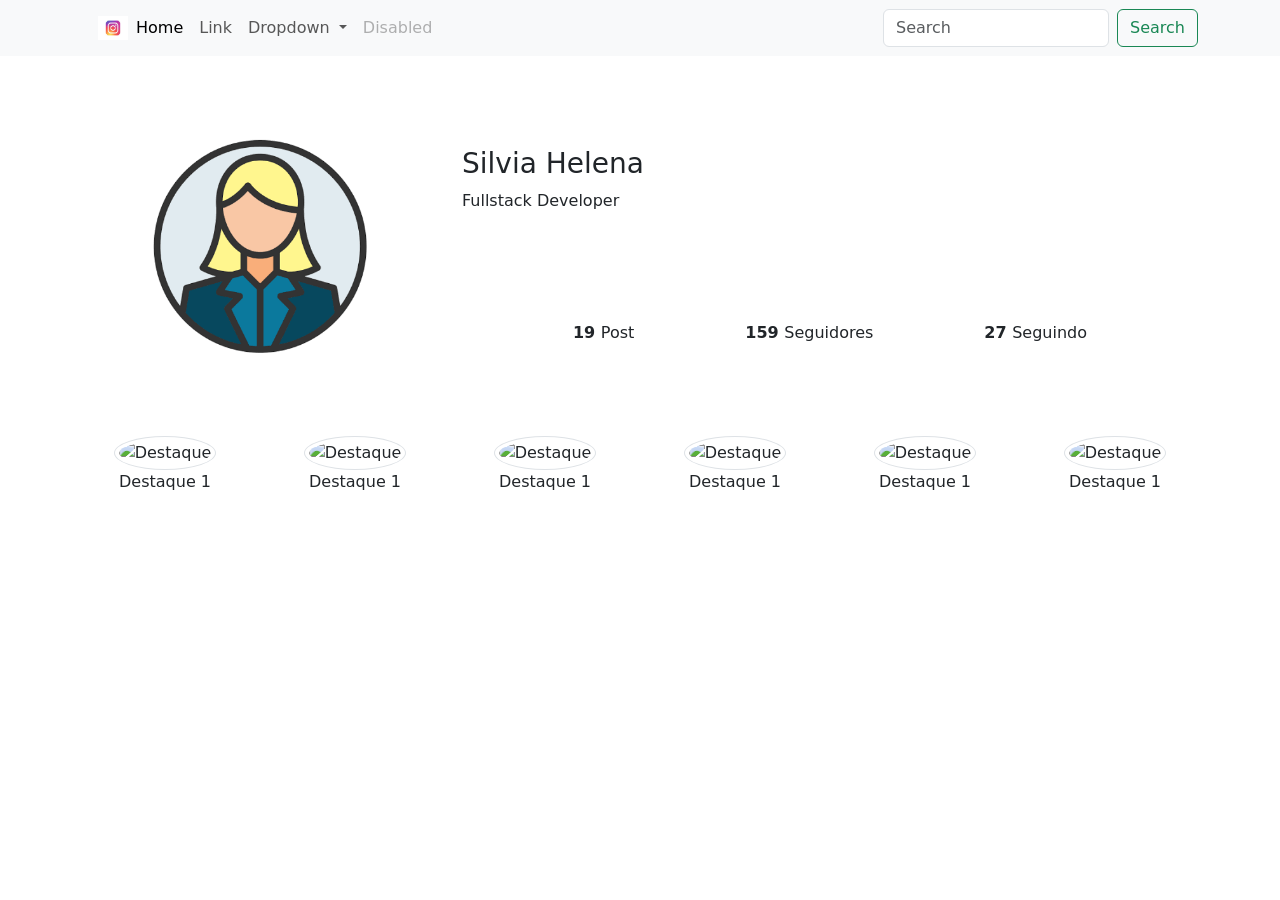
==== perfil.html @ bfb3c057 "continuaçao aula bootsttrap" ====
<!DOCTYPE html>
<html lang="en">
  <head>
    <meta charset="utf-8" />
    <meta name="viewport" content="width=device-width, initial-scale=1" />
    <title>Bootstrap demo</title>
    <link
      href="https://cdn.jsdelivr.net/npm/bootstrap@5.3.8/dist/css/bootstrap.min.css"
      rel="stylesheet"
      integrity="sha384-sRIl4kxILFvY47J16cr9ZwB07vP4J8+LH7qKQnuqkuIAvNWLzeN8tE5YBujZqJLB"
      crossorigin="anonymous"
    />
  </head>
  <body>
    
    <nav class="navbar navbar-expand-lg bg-body-tertiary">
      <div class="container">
        <a class="navbar-brand" href="#"></a
        ><img
          src="icone instagram.jpg"
          alt="Bootstrap"
          width="30"
          height="24"
        />
        <button
          class="navbar-toggler"
          type="button"
          data-bs-toggle="collapse"
          data-bs-target="#navbarSupportedContent"
          aria-controls="navbarSupportedContent"
          aria-expanded="false"
          aria-label="Toggle navigation"
        >
          <span class="navbar-toggler-icon"></span>
        </button>
        <div class="collapse navbar-collapse" id="navbarSupportedContent">
          <ul class="navbar-nav me-auto mb-2 mb-lg-0">
            <li class="nav-item">
              <a class="nav-link active" aria-current="page" href="#">Home</a>
            </li>
            <li class="nav-item">
              <a class="nav-link" href="#">Link</a>
            </li>
            <li class="nav-item dropdown">
              <a
                class="nav-link dropdown-toggle"
                href="#"
                role="button"
                data-bs-toggle="dropdown"
                aria-expanded="false"
              >
                Dropdown
              </a>
              <ul class="dropdown-menu">
                <li><a class="dropdown-item" href="#">Action</a></li>
                <li><a class="dropdown-item" href="#">Another action</a></li>
                <li><hr class="dropdown-divider" /></li>
                <li>
                  <a class="dropdown-item" href="#">Something else here</a>
                </li>
              </ul>
            </li>
            <li class="nav-item">
              <a class="nav-link disabled" aria-disabled="true">Disabled</a>
            </li>
          </ul>
          <form class="d-flex" role="search">
            <input
              class="form-control me-2"
              type="search"
              placeholder="Search"
              aria-label="Search"
            />
            <button class="btn btn-outline-success" type="submit">
              Search
            </button>
          </form>
        </div>
      </div>
    </nav>
    <main>
      <div class="container">
        <div class="row">
          <div class="col-12 col-sm-4 p-5">
            <img
              src="mulher.png"
              alt="Foto de perfil"
              class="img-fluid"
            />
          </div>
          <div class="col-12 col-sm-8 d-flex justify-content-evenly flex-column">
            <div>
              <h3>Silvia Helena</h3>
      <p>Fullstack Developer</p>
    </div>
    <div class="d-flex justify-content-evenly">
      <div><span class="fw-bold">19 </span>Post</div>
      <div><span class="fw-bold">159 </span>Seguidores</div>
      <div><span class="fw-bold">27  </span>Seguindo</div>

            </div>
          </div>
        </div>
        <div class="row mt-sm-0">
          <div class="col-4 col-sm-3 col-md-2 text-center">
            <img
              src="https://placehold.co/500" alt="Destaque" class="img-thumbnail rounded-circle">
            <p class=="mt-2"> Destaque 1</p>
          </div>
          <div class="col-4 col-sm-3 col-md-2 text-center">
            <img
              src="https://placehold.co/500" alt="Destaque" class="img-thumbnail rounded-circle">
            <p class=="mt-2"> Destaque 1</p>
          </div>
          <div class="col-4 col-sm-3 col-md-2 text-center">
            <img
              src="https://placehold.co/500" alt="Destaque" class="img-thumbnail rounded-circle">
            <p class=="mt-2"> Destaque 1</p>
          </div>
          <div class="col-4 col-sm-3 col-md-2 text-center">
            <img
              src="https://placehold.co/500" alt="Destaque" class="img-thumbnail rounded-circle">
            <p class=="mt-2"> Destaque 1</p>
          </div>
          <div class="col-4 col-sm-3 col-md-2 text-center">
            <img
              src="https://placehold.co/500" alt="Destaque" class="img-thumbnail rounded-circle">
            <p class=="mt-2"> Destaque 1</p>
          </div>
          <div class="col-4 col-sm-3 col-md-2 text-center">
            <img
              src="https://placehold.co/500" alt="Destaque" class="img-thumbnail rounded-circle">
            <p class=="mt-2"> Destaque 1</p>
          </div>
        </div>
      </div>
    </main>
</html>
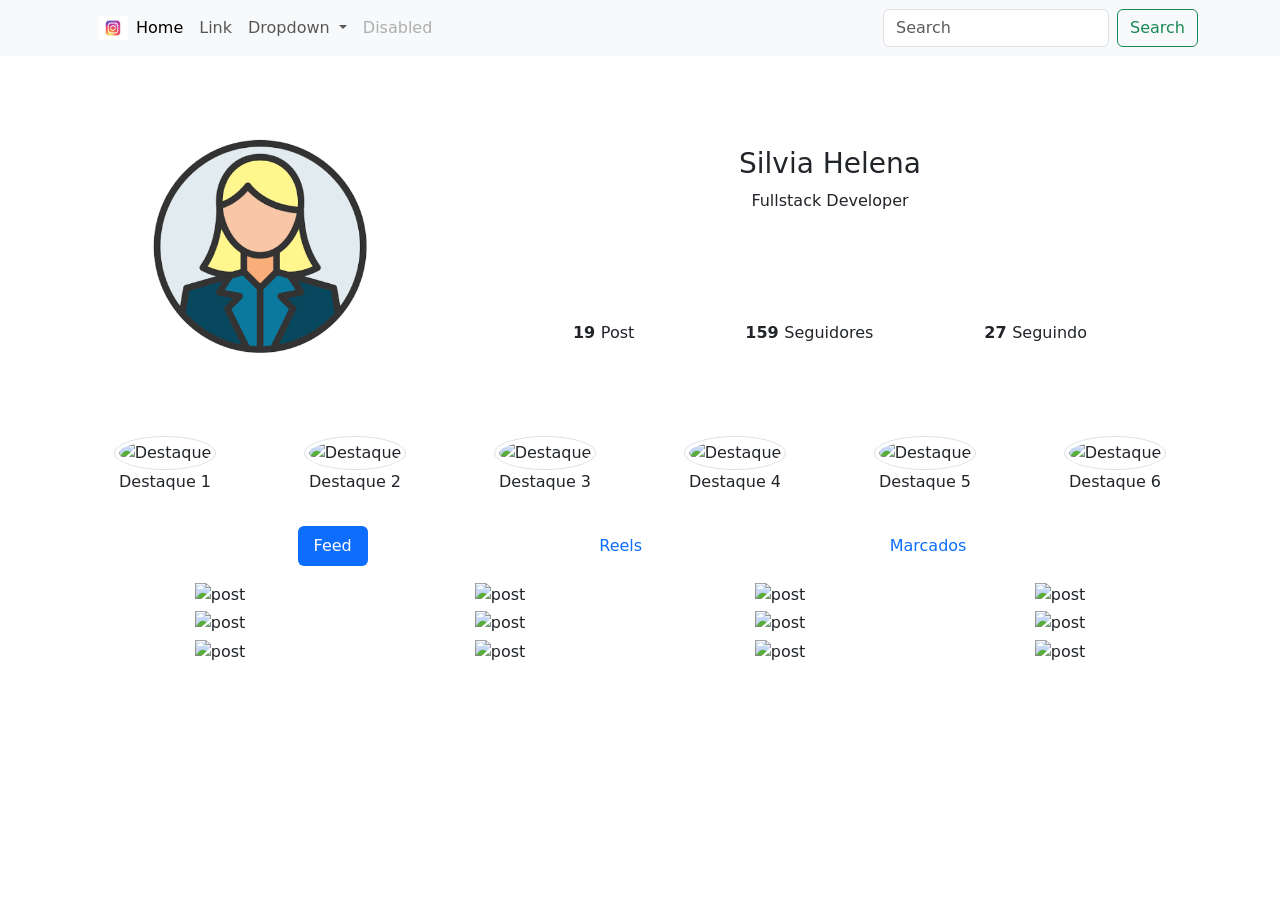
==== commit 6d4bc92e: "contunuaçao aula bootstrap2" ====
--- a/perfil.html
+++ b/perfil.html
@@ -1,138 +1,208 @@
 <!DOCTYPE html>
 <html lang="en">
-  <head>
+
+<head>
     <meta charset="utf-8" />
     <meta name="viewport" content="width=device-width, initial-scale=1" />
     <title>Bootstrap demo</title>
-    <link
-      href="https://cdn.jsdelivr.net/npm/bootstrap@5.3.8/dist/css/bootstrap.min.css"
-      rel="stylesheet"
-      integrity="sha384-sRIl4kxILFvY47J16cr9ZwB07vP4J8+LH7qKQnuqkuIAvNWLzeN8tE5YBujZqJLB"
-      crossorigin="anonymous"
-    />
-  </head>
-  <body>
-    
+    <link href="https://cdn.jsdelivr.net/npm/bootstrap@5.3.8/dist/css/bootstrap.min.css" rel="stylesheet"
+        integrity="sha384-sRIl4kxILFvY47J16cr9ZwB07vP4J8+LH7qKQnuqkuIAvNWLzeN8tE5YBujZqJLB" crossorigin="anonymous" />
+</head>
+
+<body class="text-center">
+
     <nav class="navbar navbar-expand-lg bg-body-tertiary">
-      <div class="container">
-        <a class="navbar-brand" href="#"></a
-        ><img
-          src="icone instagram.jpg"
-          alt="Bootstrap"
-          width="30"
-          height="24"
-        />
-        <button
-          class="navbar-toggler"
-          type="button"
-          data-bs-toggle="collapse"
-          data-bs-target="#navbarSupportedContent"
-          aria-controls="navbarSupportedContent"
-          aria-expanded="false"
-          aria-label="Toggle navigation"
-        >
-          <span class="navbar-toggler-icon"></span>
-        </button>
-        <div class="collapse navbar-collapse" id="navbarSupportedContent">
-          <ul class="navbar-nav me-auto mb-2 mb-lg-0">
-            <li class="nav-item">
-              <a class="nav-link active" aria-current="page" href="#">Home</a>
-            </li>
-            <li class="nav-item">
-              <a class="nav-link" href="#">Link</a>
-            </li>
-            <li class="nav-item dropdown">
-              <a
-                class="nav-link dropdown-toggle"
-                href="#"
-                role="button"
-                data-bs-toggle="dropdown"
-                aria-expanded="false"
-              >
-                Dropdown
-              </a>
-              <ul class="dropdown-menu">
-                <li><a class="dropdown-item" href="#">Action</a></li>
-                <li><a class="dropdown-item" href="#">Another action</a></li>
-                <li><hr class="dropdown-divider" /></li>
-                <li>
-                  <a class="dropdown-item" href="#">Something else here</a>
-                </li>
-              </ul>
-            </li>
-            <li class="nav-item">
-              <a class="nav-link disabled" aria-disabled="true">Disabled</a>
-            </li>
-          </ul>
-          <form class="d-flex" role="search">
-            <input
-              class="form-control me-2"
-              type="search"
-              placeholder="Search"
-              aria-label="Search"
-            />
-            <button class="btn btn-outline-success" type="submit">
-              Search
+        <div class="container">
+            <a class="navbar-brand" href="#"></a><img src="icone instagram.jpg" alt="Bootstrap" width="30"
+                height="24" />
+            <button class="navbar-toggler" type="button" data-bs-toggle="collapse"
+                data-bs-target="#navbarSupportedContent" aria-controls="navbarSupportedContent" aria-expanded="false"
+                aria-label="Toggle navigation">
+                <span class="navbar-toggler-icon"></span>
             </button>
-          </form>
+            <div class="collapse navbar-collapse" id="navbarSupportedContent">
+                <ul class="navbar-nav me-auto mb-2 mb-lg-0">
+                    <li class="nav-item">
+                        <a class="nav-link active" aria-current="page" href="#">Home</a>
+                    </li>
+                    <li class="nav-item">
+                        <a class="nav-link" href="#">Link</a>
+                    </li>
+                    <li class="nav-item dropdown">
+                        <a class="nav-link dropdown-toggle" href="#" role="button" data-bs-toggle="dropdown"
+                            aria-expanded="false">
+                            Dropdown
+                        </a>
+                        <ul class="dropdown-menu">
+                            <li><a class="dropdown-item" href="#">Action</a></li>
+                            <li><a class="dropdown-item" href="#">Another action</a></li>
+                            <li>
+                                <hr class="dropdown-divider" />
+                            </li>
+                            <li>
+                                <a class="dropdown-item" href="#">Something else here</a>
+                            </li>
+                        </ul>
+                    </li>
+                    <li class="nav-item">
+                        <a class="nav-link disabled" aria-disabled="true">Disabled</a>
+                    </li>
+                </ul>
+                <form class="d-flex" role="search">
+                    <input class="form-control me-2" type="search" placeholder="Search" aria-label="Search" />
+                    <button class="btn btn-outline-success" type="submit">
+                        Search
+                    </button>
+                </form>
+            </div>
         </div>
-      </div>
     </nav>
     <main>
-      <div class="container">
-        <div class="row">
-          <div class="col-12 col-sm-4 p-5">
-            <img
-              src="mulher.png"
-              alt="Foto de perfil"
-              class="img-fluid"
-            />
-          </div>
-          <div class="col-12 col-sm-8 d-flex justify-content-evenly flex-column">
-            <div>
-              <h3>Silvia Helena</h3>
-      <p>Fullstack Developer</p>
-    </div>
-    <div class="d-flex justify-content-evenly">
-      <div><span class="fw-bold">19 </span>Post</div>
-      <div><span class="fw-bold">159 </span>Seguidores</div>
-      <div><span class="fw-bold">27  </span>Seguindo</div>
-
-            </div>
-          </div>
-        </div>
-        <div class="row mt-sm-0">
-          <div class="col-4 col-sm-3 col-md-2 text-center">
-            <img
-              src="https://placehold.co/500" alt="Destaque" class="img-thumbnail rounded-circle">
-            <p class=="mt-2"> Destaque 1</p>
-          </div>
-          <div class="col-4 col-sm-3 col-md-2 text-center">
-            <img
-              src="https://placehold.co/500" alt="Destaque" class="img-thumbnail rounded-circle">
-            <p class=="mt-2"> Destaque 1</p>
-          </div>
-          <div class="col-4 col-sm-3 col-md-2 text-center">
-            <img
-              src="https://placehold.co/500" alt="Destaque" class="img-thumbnail rounded-circle">
-            <p class=="mt-2"> Destaque 1</p>
-          </div>
-          <div class="col-4 col-sm-3 col-md-2 text-center">
-            <img
-              src="https://placehold.co/500" alt="Destaque" class="img-thumbnail rounded-circle">
-            <p class=="mt-2"> Destaque 1</p>
-          </div>
-          <div class="col-4 col-sm-3 col-md-2 text-center">
-            <img
-              src="https://placehold.co/500" alt="Destaque" class="img-thumbnail rounded-circle">
-            <p class=="mt-2"> Destaque 1</p>
-          </div>
-          <div class="col-4 col-sm-3 col-md-2 text-center">
-            <img
-              src="https://placehold.co/500" alt="Destaque" class="img-thumbnail rounded-circle">
-            <p class=="mt-2"> Destaque 1</p>
-          </div>
-        </div>
-      </div>
+        <div class="container">
+            <div class="row">
+                <div class="col-12 col-sm-4 p-5">
+                    <img src="mulher.png" alt="Foto de perfil" class="img-fluid" />
+                </div>
+                <div class="col-12 col-sm-8 d-flex justify-content-evenly flex-column">
+                    <div>
+                        <h3>Silvia Helena</h3>
+                        <p>Fullstack Developer</p>
+                        
+                    </div>
+                    <div class="d-flex justify-content-evenly">
+                        <div><span class="fw-bold">19 </span>Post</div>
+                        <div><span class="fw-bold">159 </span>Seguidores</div>
+                        <div><span class="fw-bold">27 </span>Seguindo</div>
+
+                    </div>
+                </div>
+            </div>
+            <div class="row mt-sm-0 overflow-x-scroll flex-nowrap">
+                <div class="col-4 col-sm-3 col-md-2 text-center">
+                    <img src="https://placehold.co/500" alt="Destaque" class="img-thumbnail rounded-circle">
+                    <p class=="mt-2"> Destaque 1</p>
+                </div>
+                <div class="col-4 col-sm-3 col-md-2 text-center">
+                    <img src="https://placehold.co/500" alt="Destaque" class="img-thumbnail rounded-circle">
+                    <p class=="mt-2"> Destaque 2</p>
+                </div>
+                <div class="col-4 col-sm-3 col-md-2 text-center">
+                    <img src="https://placehold.co/500" alt="Destaque" class="img-thumbnail rounded-circle">
+                    <p class=="mt-2"> Destaque 3</p>
+                </div>
+                <div class="col-4 col-sm-3 col-md-2 text-center">
+                    <img src="https://placehold.co/500" alt="Destaque" class="img-thumbnail rounded-circle">
+                    <p class=="mt-2"> Destaque 4</p>
+                </div>
+                <div class="col-4 col-sm-3 col-md-2 text-center">
+                    <img src="https://placehold.co/500" alt="Destaque" class="img-thumbnail rounded-circle">
+                    <p class=="mt-2"> Destaque 5</p>
+                </div>
+                <div class="col-4 col-sm-3 col-md-2 text-center">
+                    <img src="https://placehold.co/500" alt="Destaque" class="img-thumbnail rounded-circle">
+                    <p class=="mt-2"> Destaque 6</p>
+
+                </div>
+                <div class="col-4 col-sm-3 col-md-2 text-center">
+                    <img src="https://placehold.co/500" alt="Destaque" class="img-thumbnail rounded-circle">
+                    <p class=="mt-2"> Destaque 7</p>
+
+                </div>
+                <div class="col-4 col-sm-3 col-md-2 text-center">
+                    <img src="https://placehold.co/500" alt="Destaque" class="img-thumbnail rounded-circle">
+                    <p class=="mt-2"> Destaque 8</p>
+
+                </div>
+                <div class="col-4 col-sm-3 col-md-2 text-center">
+                    <img src="https://placehold.co/500" alt="Destaque" class="img-thumbnail rounded-circle">
+                    <p class=="mt-2"> Destaque 9</p>
+
+                </div>
+                <div class="col-4 col-sm-3 col-md-2 text-center">
+                    <img src="https://placehold.co/500" alt="Destaque" class="img-thumbnail rounded-circle">
+                    <p class=="mt-2"> Destaque 10</p>
+
+                </div>
+            </div>
+            <ul class="nav nav-pills my-3 justify-content-evenly" id="pills-tab" role="tablist">
+                <li class="nav-item" role="presentation">
+                    <button class="nav-link active" id="pills-home-tab" data-bs-toggle="pill"
+                        data-bs-target="#pills-home" type="button" role="tab" aria-controls="pills-home"
+                        aria-selected="true">Feed</button>
+                </li>
+                <li class="nav-item" role="presentation">
+                    <button class="nav-link" id="pills-profile-tab" data-bs-toggle="pill"
+                        data-bs-target="#pills-profile" type="button" role="tab" aria-controls="pills-profile"
+                        aria-selected="false">Reels</button>
+                </li>
+                <li class="nav-item" role="presentation">
+                    <button class="nav-link" id="pills-contact-tab" data-bs-toggle="pill"
+                        data-bs-target="#pills-contact" type="button" role="tab" aria-controls="pills-contact"
+                        aria-selected="false">Marcados</button>
+                </li>
+
+            </ul>
+            <div class="tab-content" id="pills-tabContent">
+                <div class="tab-pane fade show active" id="pills-home" role="tabpanel" aria-labelledby="pills-home-tab"
+                    tabindex="0">
+                    <div class="row gy-1 gx-1">
+                        <div class="col-12 col-md-6 col-lg-3"><img src="https://placehold.co/400" alt="post"
+                                class="img-fluid"></div>
+                        <div class="col-12 col-md-6 col-lg-3"><img src="https://placehold.co/400" alt="post"
+                                class="img-fluid"></div>
+                        <div class="col-12 col-md-6 col-lg-3"><img src="https://placehold.co/400" alt="post"
+                                class="img-fluid"></div>
+                        <div class="col-12 col-md-6 col-lg-3"><img src="https://placehold.co/400" alt="post"
+                                class="img-fluid"></div>
+                        <div class="col-12 col-md-6 col-lg-3"><img src="https://placehold.co/400" alt="post"
+                                class="img-fluid"></div>
+                        <div class="col-12 col-md-6 col-lg-3"><img src="https://placehold.co/400" alt="post"
+                                class="img-fluid"></div>
+                        <div class="col-12 col-md-6 col-lg-3"><img src="https://placehold.co/400" alt="post"
+                                class="img-fluid"></div>
+                        <div class="col-12 col-md-6 col-lg-3"><img src="https://placehold.co/400" alt="post"
+                                class="img-fluid"></div>
+                        <div class="col-12 col-md-6 col-lg-3"><img src="https://placehold.co/400" alt="post"
+                                class="img-fluid"></div>
+                        <div class="col-12 col-md-6 col-lg-3"><img src="https://placehold.co/400" alt="post"
+                                class="img-fluid"></div>
+                        <div class="col-12 col-md-6 col-lg-3"><img src="https://placehold.co/400" alt="post"
+                                class="img-fluid"></div>
+                        <div class="col-12 col-md-6 col-lg-3"><img src="https://placehold.co/400" alt="post"
+                                class="img-fluid"></div>
+                    </div>
+                </div>
+            </div>
+            <div class="tab-pane fade" id="pills-profile" role="tabpanel" aria-labelledby="pills-profile-tab"
+                tabindex="0">
+                <div class="row gy-1 gx-1">
+                    <div class="col-4"><img src="https://placehold.co/500x800" alt="post" class="img-fluid"></div>
+                    <div class="col-4"><img src="https://placehold.co/500x800" alt="post" class="img-fluid"></div>
+                    <div class="col-4"><img src="https://placehold.co/500x800" alt="post" class="img-fluid"></div>
+                    <div class="col-4"><img src="https://placehold.co/500x800" alt="post" class="img-fluid"></div>
+                    <div class="col-4"><img src="https://placehold.co/500x800" alt="post" class="img-fluid"></div>
+                    <div class="col-4"><img src="https://placehold.co/500x800" alt="post" class="img-fluid"></div>
+                    <div class="col-4"><img src="https://placehold.co/500x800" alt="post" class="img-fluid"></div>
+                    <div class="col-4"><img src="https://placehold.co/500x800" alt="post" class="img-fluid"></div>
+                    <div class="col-4"><img src="https://placehold.co/500x800" alt="post" class="img-fluid"></div>
+                    <div class="col-4"><img src="https://placehold.co/500x800" alt="post" class="img-fluid"></div>
+                    <div class="col-4"><img src="https://placehold.co/500x800" alt="post" class="img-fluid"></div>
+                    <div class="col-4"><img src="https://placehold.co/500x800" alt="post" class="img-fluid"></div>
+                </div>
+                <div class="tab-pane fade" id="pills-contact" role="tabpanel" aria-labelledby="pills-contact-tab"
+                    tabindex="0">
+                </div>
+
+            </div>
+
     </main>
-</html>
+    <footer>
+        <!-- place footer here -->
+    </footer>
+    <!-- Bootstrap JavaScript Bundle (includes Popper) -->
+    <script src="https://cdn.jsdelivr.net/npm/bootstrap@5.3.8/dist/js/bootstrap.bundle.min.js"
+        integrity="sha384-FKyoEForCGlyvwx9Hj09JcYn3nv7wiPVlz7YYwJrWVcXK/BmnVDxM+D2scQbITxI"
+        crossorigin="anonymous"></script>
+</body>
+
+</html>
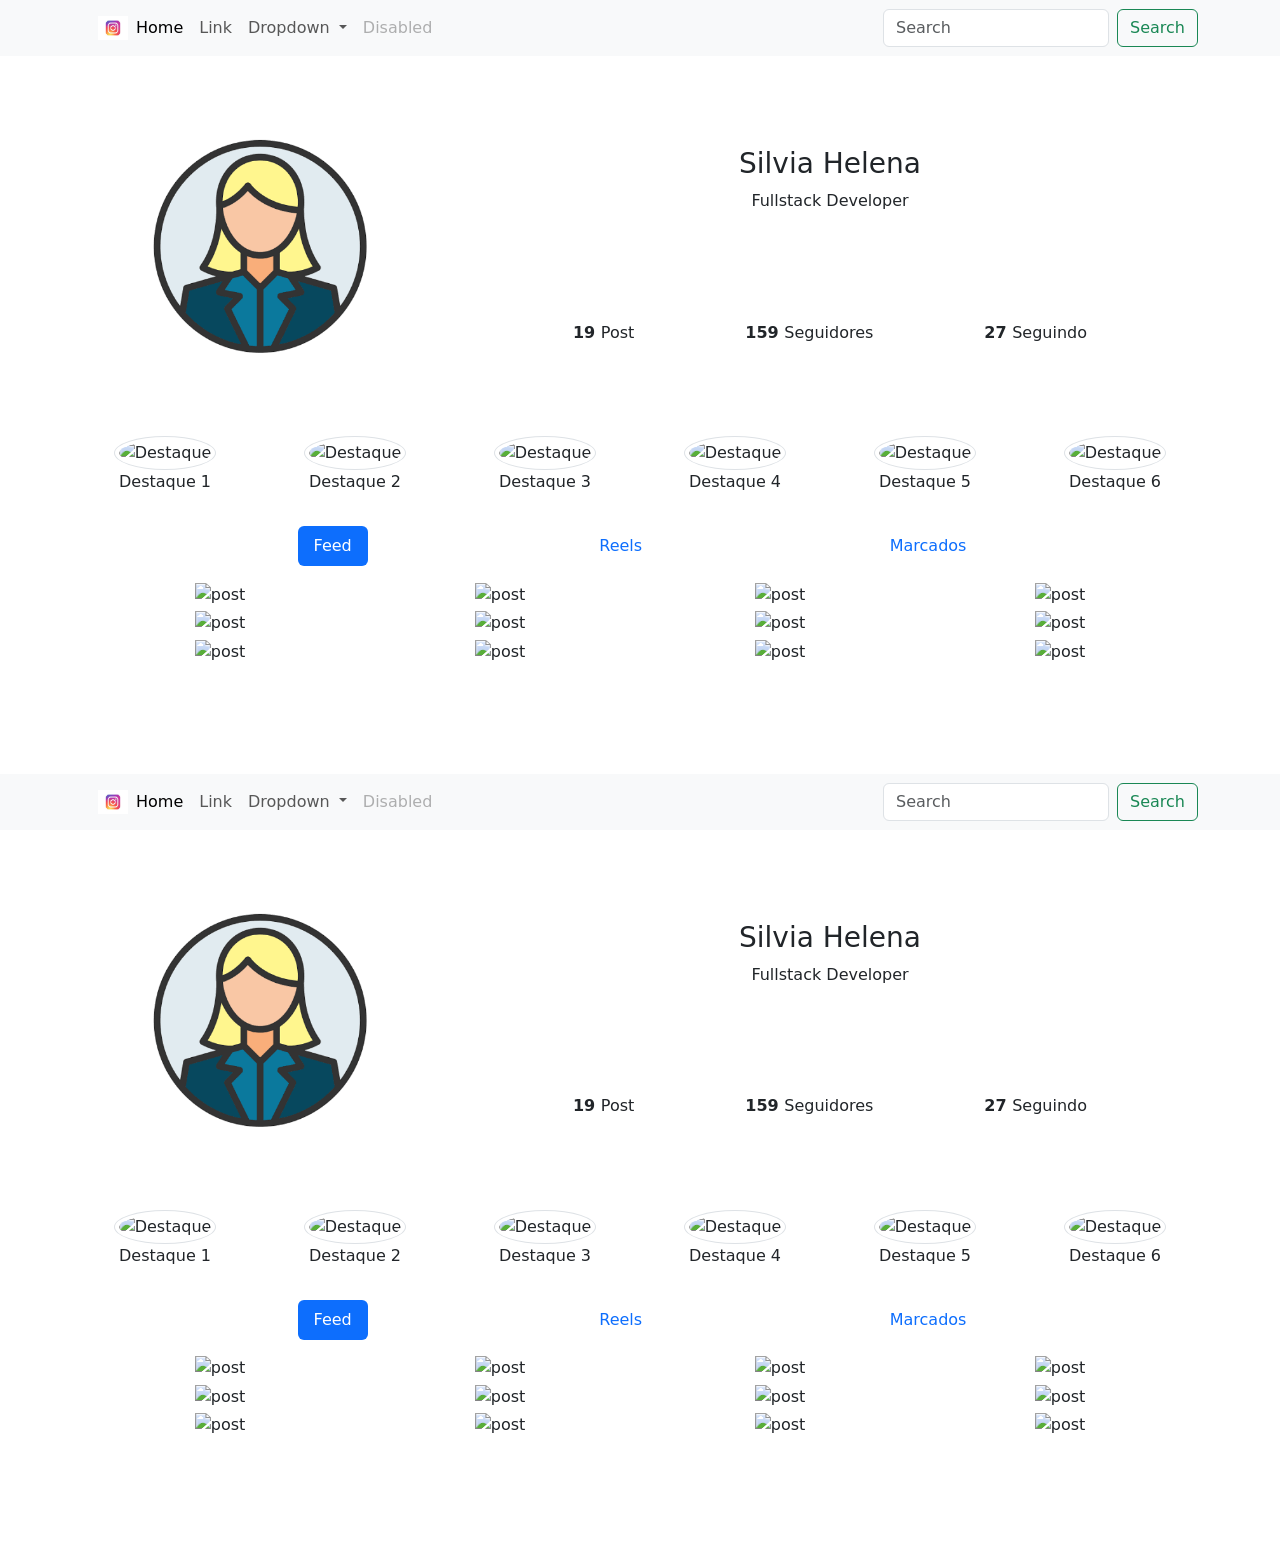
==== commit 8fa8b788: "Add navigation bar and profile section to perfil.html" ====
--- a/perfil.html
+++ b/perfil.html
@@ -203,6 +203,200 @@
     <script src="https://cdn.jsdelivr.net/npm/bootstrap@5.3.8/dist/js/bootstrap.bundle.min.js"
         integrity="sha384-FKyoEForCGlyvwx9Hj09JcYn3nv7wiPVlz7YYwJrWVcXK/BmnVDxM+D2scQbITxI"
         crossorigin="anonymous"></script>
+</body><body class="text-center">
+
+    <nav class="navbar navbar-expand-lg bg-body-tertiary">
+        <div class="container">
+            <a class="navbar-brand" href="#"></a><img src="icone instagram.jpg" alt="Bootstrap" width="30"
+                height="24" />
+            <button class="navbar-toggler" type="button" data-bs-toggle="collapse"
+                data-bs-target="#navbarSupportedContent" aria-controls="navbarSupportedContent" aria-expanded="false"
+                aria-label="Toggle navigation">
+                <span class="navbar-toggler-icon"></span>
+            </button>
+            <div class="collapse navbar-collapse" id="navbarSupportedContent">
+                <ul class="navbar-nav me-auto mb-2 mb-lg-0">
+                    <li class="nav-item">
+                        <a class="nav-link active" aria-current="page" href="#">Home</a>
+                    </li>
+                    <li class="nav-item">
+                        <a class="nav-link" href="#">Link</a>
+                    </li>
+                    <li class="nav-item dropdown">
+                        <a class="nav-link dropdown-toggle" href="#" role="button" data-bs-toggle="dropdown"
+                            aria-expanded="false">
+                            Dropdown
+                        </a>
+                        <ul class="dropdown-menu">
+                            <li><a class="dropdown-item" href="#">Action</a></li>
+                            <li><a class="dropdown-item" href="#">Another action</a></li>
+                            <li>
+                                <hr class="dropdown-divider" />
+                            </li>
+                            <li>
+                                <a class="dropdown-item" href="#">Something else here</a>
+                            </li>
+                        </ul>
+                    </li>
+                    <li class="nav-item">
+                        <a class="nav-link disabled" aria-disabled="true">Disabled</a>
+                    </li>
+                </ul>
+                <form class="d-flex" role="search">
+                    <input class="form-control me-2" type="search" placeholder="Search" aria-label="Search" />
+                    <button class="btn btn-outline-success" type="submit">
+                        Search
+                    </button>
+                </form>
+            </div>
+        </div>
+    </nav>
+    <main>
+        <div class="container">
+            <div class="row">
+                <div class="col-12 col-sm-4 p-5">
+                    <img src="mulher.png" alt="Foto de perfil" class="img-fluid" />
+                </div>
+                <div class="col-12 col-sm-8 d-flex justify-content-evenly flex-column">
+                    <div>
+                        <h3>Silvia Helena</h3>
+                        <p>Fullstack Developer</p>
+                        
+                    </div>
+                    <div class="d-flex justify-content-evenly">
+                        <div><span class="fw-bold">19 </span>Post</div>
+                        <div><span class="fw-bold">159 </span>Seguidores</div>
+                        <div><span class="fw-bold">27 </span>Seguindo</div>
+
+                    </div>
+                </div>
+            </div>
+            <div class="row mt-sm-0 overflow-x-scroll flex-nowrap">
+                <div class="col-4 col-sm-3 col-md-2 text-center">
+                    <img src="https://placehold.co/500" alt="Destaque" class="img-thumbnail rounded-circle">
+                    <p class=="mt-2"> Destaque 1</p>
+                </div>
+                <div class="col-4 col-sm-3 col-md-2 text-center">
+                    <img src="https://placehold.co/500" alt="Destaque" class="img-thumbnail rounded-circle">
+                    <p class=="mt-2"> Destaque 2</p>
+                </div>
+                <div class="col-4 col-sm-3 col-md-2 text-center">
+                    <img src="https://placehold.co/500" alt="Destaque" class="img-thumbnail rounded-circle">
+                    <p class=="mt-2"> Destaque 3</p>
+                </div>
+                <div class="col-4 col-sm-3 col-md-2 text-center">
+                    <img src="https://placehold.co/500" alt="Destaque" class="img-thumbnail rounded-circle">
+                    <p class=="mt-2"> Destaque 4</p>
+                </div>
+                <div class="col-4 col-sm-3 col-md-2 text-center">
+                    <img src="https://placehold.co/500" alt="Destaque" class="img-thumbnail rounded-circle">
+                    <p class=="mt-2"> Destaque 5</p>
+                </div>
+                <div class="col-4 col-sm-3 col-md-2 text-center">
+                    <img src="https://placehold.co/500" alt="Destaque" class="img-thumbnail rounded-circle">
+                    <p class=="mt-2"> Destaque 6</p>
+
+                </div>
+                <div class="col-4 col-sm-3 col-md-2 text-center">
+                    <img src="https://placehold.co/500" alt="Destaque" class="img-thumbnail rounded-circle">
+                    <p class=="mt-2"> Destaque 7</p>
+
+                </div>
+                <div class="col-4 col-sm-3 col-md-2 text-center">
+                    <img src="https://placehold.co/500" alt="Destaque" class="img-thumbnail rounded-circle">
+                    <p class=="mt-2"> Destaque 8</p>
+
+                </div>
+                <div class="col-4 col-sm-3 col-md-2 text-center">
+                    <img src="https://placehold.co/500" alt="Destaque" class="img-thumbnail rounded-circle">
+                    <p class=="mt-2"> Destaque 9</p>
+
+                </div>
+                <div class="col-4 col-sm-3 col-md-2 text-center">
+                    <img src="https://placehold.co/500" alt="Destaque" class="img-thumbnail rounded-circle">
+                    <p class=="mt-2"> Destaque 10</p>
+
+                </div>
+            </div>
+            <ul class="nav nav-pills my-3 justify-content-evenly" id="pills-tab" role="tablist">
+                <li class="nav-item" role="presentation">
+                    <button class="nav-link active" id="pills-home-tab" data-bs-toggle="pill"
+                        data-bs-target="#pills-home" type="button" role="tab" aria-controls="pills-home"
+                        aria-selected="true">Feed</button>
+                </li>
+                <li class="nav-item" role="presentation">
+                    <button class="nav-link" id="pills-profile-tab" data-bs-toggle="pill"
+                        data-bs-target="#pills-profile" type="button" role="tab" aria-controls="pills-profile"
+                        aria-selected="false">Reels</button>
+                </li>
+                <li class="nav-item" role="presentation">
+                    <button class="nav-link" id="pills-contact-tab" data-bs-toggle="pill"
+                        data-bs-target="#pills-contact" type="button" role="tab" aria-controls="pills-contact"
+                        aria-selected="false">Marcados</button>
+                </li>
+
+            </ul>
+            <div class="tab-content" id="pills-tabContent">
+                <div class="tab-pane fade show active" id="pills-home" role="tabpanel" aria-labelledby="pills-home-tab"
+                    tabindex="0">
+                    <div class="row gy-1 gx-1">
+                        <div class="col-12 col-md-6 col-lg-3"><img src="https://placehold.co/400" alt="post"
+                                class="img-fluid"></div>
+                        <div class="col-12 col-md-6 col-lg-3"><img src="https://placehold.co/400" alt="post"
+                                class="img-fluid"></div>
+                        <div class="col-12 col-md-6 col-lg-3"><img src="https://placehold.co/400" alt="post"
+                                class="img-fluid"></div>
+                        <div class="col-12 col-md-6 col-lg-3"><img src="https://placehold.co/400" alt="post"
+                                class="img-fluid"></div>
+                        <div class="col-12 col-md-6 col-lg-3"><img src="https://placehold.co/400" alt="post"
+                                class="img-fluid"></div>
+                        <div class="col-12 col-md-6 col-lg-3"><img src="https://placehold.co/400" alt="post"
+                                class="img-fluid"></div>
+                        <div class="col-12 col-md-6 col-lg-3"><img src="https://placehold.co/400" alt="post"
+                                class="img-fluid"></div>
+                        <div class="col-12 col-md-6 col-lg-3"><img src="https://placehold.co/400" alt="post"
+                                class="img-fluid"></div>
+                        <div class="col-12 col-md-6 col-lg-3"><img src="https://placehold.co/400" alt="post"
+                                class="img-fluid"></div>
+                        <div class="col-12 col-md-6 col-lg-3"><img src="https://placehold.co/400" alt="post"
+                                class="img-fluid"></div>
+                        <div class="col-12 col-md-6 col-lg-3"><img src="https://placehold.co/400" alt="post"
+                                class="img-fluid"></div>
+                        <div class="col-12 col-md-6 col-lg-3"><img src="https://placehold.co/400" alt="post"
+                                class="img-fluid"></div>
+                    </div>
+                </div>
+            </div>
+            <div class="tab-pane fade" id="pills-profile" role="tabpanel" aria-labelledby="pills-profile-tab"
+                tabindex="0">
+                <div class="row gy-1 gx-1">
+                    <div class="col-4"><img src="https://placehold.co/500x800" alt="post" class="img-fluid"></div>
+                    <div class="col-4"><img src="https://placehold.co/500x800" alt="post" class="img-fluid"></div>
+                    <div class="col-4"><img src="https://placehold.co/500x800" alt="post" class="img-fluid"></div>
+                    <div class="col-4"><img src="https://placehold.co/500x800" alt="post" class="img-fluid"></div>
+                    <div class="col-4"><img src="https://placehold.co/500x800" alt="post" class="img-fluid"></div>
+                    <div class="col-4"><img src="https://placehold.co/500x800" alt="post" class="img-fluid"></div>
+                    <div class="col-4"><img src="https://placehold.co/500x800" alt="post" class="img-fluid"></div>
+                    <div class="col-4"><img src="https://placehold.co/500x800" alt="post" class="img-fluid"></div>
+                    <div class="col-4"><img src="https://placehold.co/500x800" alt="post" class="img-fluid"></div>
+                    <div class="col-4"><img src="https://placehold.co/500x800" alt="post" class="img-fluid"></div>
+                    <div class="col-4"><img src="https://placehold.co/500x800" alt="post" class="img-fluid"></div>
+                    <div class="col-4"><img src="https://placehold.co/500x800" alt="post" class="img-fluid"></div>
+                </div>
+                <div class="tab-pane fade" id="pills-contact" role="tabpanel" aria-labelledby="pills-contact-tab"
+                    tabindex="0">
+                </div>
+
+            </div>
+
+    </main>
+    <footer>
+        <!-- place footer here -->
+    </footer>
+    <!-- Bootstrap JavaScript Bundle (includes Popper) -->
+    <script src="https://cdn.jsdelivr.net/npm/bootstrap@5.3.8/dist/js/bootstrap.bundle.min.js"
+        integrity="sha384-FKyoEForCGlyvwx9Hj09JcYn3nv7wiPVlz7YYwJrWVcXK/BmnVDxM+D2scQbITxI"
+        crossorigin="anonymous"></script>
 </body>
 
-</html>+</html>
